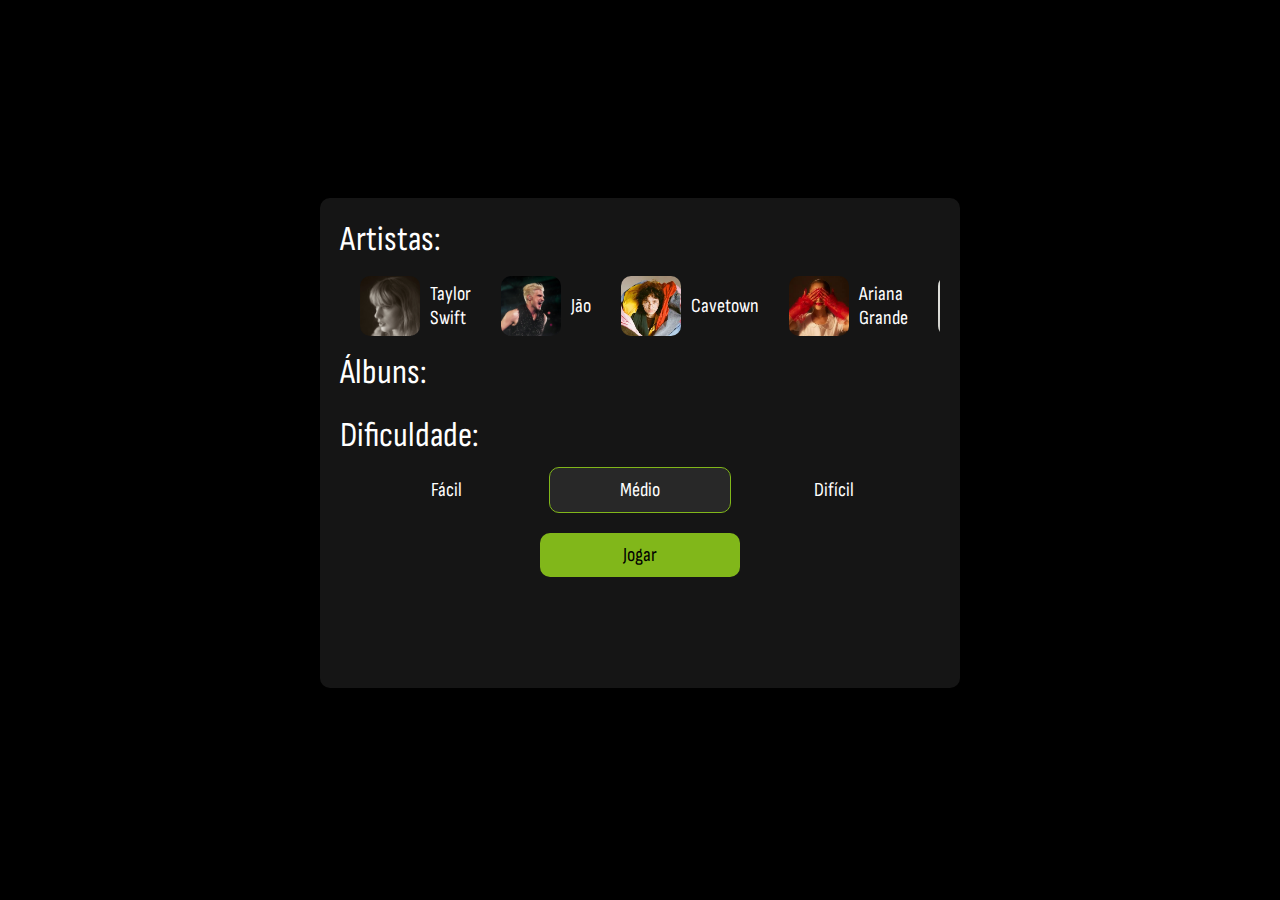
==== game.html @ 68be1957 "teste" ====
<!DOCTYPE html>
<html lang="pt-br">
<head>
    <meta charset="UTF-8">
    <meta name="viewport" content="width=device-width, initial-scale=1.0">
    <title>Jogo Sporcle Taylor Swift</title>
    <link rel="stylesheet" href="style.css">
</head>
<body>
    <main>

    </main>
    <script src="script.js"></script>
</body>
</html>
---- style.css ----
@import url('https://fonts.googleapis.com/css2?family=Sofia+Sans+Condensed:ital,wght@0,1..1000;1,1..1000&display=swap');
*{
    margin: 0;
    padding: 0;
    font-family: Sofia Sans Condensed;
    color: white;
    border: 0;
}
*::-webkit-scrollbar {
    width: 10px;
    height: 10px;
}
*::-webkit-scrollbar-track {
    background: rgba(0, 0, 0, 0);
}
*::-webkit-scrollbar-thumb {
    background-color: rgba(255, 255, 255, 0.082);
    border-radius: 10px;
}
p {
    -webkit-touch-callout: none;  /* iPhone OS, Safari */
    -webkit-user-select: none;    /* Chrome, Safari 3 */
    -khtml-user-select: none;     /* Safari 2 */
    -moz-user-select: none;       /* Firefox */
    -ms-user-select: none;        /* IE10+ */
    user-select: none;            /* Possível implementação no futuro */
    /* cursor: default; */
}
body{
    background-color: black;
    overflow: hidden;
}
main{
    display: flex;
    justify-content: center;
    align-items: center;
    width: 95vw;
    height: 95vh;
    flex-direction: column;
    gap: 10px;
    margin: auto;
    padding: 15px;
    overflow: hidden;
}
.menu{
    width: 600px;
    height: 450px;
    border-radius: 10px;
    background-color: rgba(255, 255, 255, 0.082);
    padding: 20px;
}
.titulo{
    font-size: 35px;
}
.nome{
    font-size: 20px;
}
.artista img{
    width: 60px;
    height: 60px;
    border-radius: 10px;
}
.artista{ 
    display:flex;
    justify-content: space-around;
    flex-direction: row;
    align-items: center;
    height: 50px;
    padding: 10px;
    border-radius: 10px;
    gap: 10px;
}
.artistas{
    display:flex;
    flex-direction: row;
    align-items: center;
    padding: 10px;
    overflow-x: scroll;
    gap: 10px;
}
.doisartistas{
    display:flex;
    flex-direction: row;
    align-items: center;
    gap: 10px;
}
.on{
    background-color: rgba(255, 255, 255, 0.082);
    border: 1px solid #81b71a;
    cursor: pointer;
}
.off:hover{
    background-color: rgba(255, 255, 255, 0.035);
    cursor: pointer;
}
.album img{
    width: 35px;
    height: 35px;
    border-radius: 8px;
}
.album{
    display:flex;
    justify-content: space-around;
    flex-direction: row;
    align-items: center;
    padding: 10px;
    border-radius: 10px;
    height: 40px;
    gap: 5px;
}
.album .nome{
    text-wrap: nowrap;
}
.albuns{
    display:flex;
    justify-content: space-around;
    flex-direction: row;
    align-items: center;
    gap: 10px;
    overflow-x: scroll;
    padding: 10px;
}
.dificuldade{ 
    display:flex;
    justify-content: center;
    flex-direction: row;
    align-items: center;
    width: 160px;
    padding: 10px;
    border-radius: 10px;
}
.dificuldades{
    display:flex;
    justify-content: space-around;
    flex-direction: row;
    align-items: center;
    flex-wrap: wrap;
    padding: 10px;
}
.botaojogar{
    color: black;
    width: 200px;
    padding: 10px;
    border-radius: 10px;
    border: 0;
    font-size: 20px;
    background-color: #81b71a;
    cursor: pointer;
}
.jogar{
    display: flex;
    justify-content: center;
    padding: 10px;
}
.janela{
    position: absolute;
    width: 30vw;
    height: 30vh;
    top: 35vh;
    left: 35vw;
    background-color: rgb(43, 43, 43);
    display: flex;
    justify-content: center;
    align-items: center;
    font-size: 30px;
    border-radius: 10px;
}
.jogo{
    width: 90vw;
    height: 90vh;
    border-radius: 10px;
    background-color: rgba(255, 255, 255, 0.082);
    padding: 20px;
    overflow: scroll;
}
.controle{
    display: flex;
    flex-direction: row;
    justify-content: space-between;
    align-items: center;
}
.input{
    display:flex;
    justify-content: center;
    align-items: center;
    padding: 10px;
    border-radius: 10px;
    font-size: 25px;
    border: 0;
    background-color: rgba(255, 255, 255, 0.082);
    width: 300px;
}
.input:focus{
    box-shadow: 0 0 0 0;
    border: 1px solid #81b71a;
    outline: 0;
}
.pausar{
    color: black;
    width: 150px;
    padding: 10px;
    border-radius: 10px;
    border: 0;
    font-size: 20px;
    background-color: #81b71a;
    cursor: pointer;
}
.contador, .pontuacao{
    font-size: 40px;
}
.tabelas{
    display: flex;
    overflow-x: scroll;
    padding-top: 10px;
    gap: 10px;
    justify-content: space-around;
}
.td{
    text-wrap: nowrap;
    padding: 5px;
    text-align: center;
    height: 20px;
    border-radius: 7px;
    margin-top:5px;
}
.td p{
    font-size: 20px;
    margin: 0;
    padding: 0;
}
.td{
    background-color: rgba(255, 255, 255, 0.082);
}
.th{
    background-color: #81b71a;
}
.th p{
    color: black;
}
.finish{
    width: 40vw;
    height: 40vh;
    background-color: rgb(43, 43, 43);
    display: flex;
    flex-direction: column;
    justify-content: center;
    align-items: center;
    font-size: 30px;
    border-radius: 10px;
    gap: 80px;
}
.finish button{
    color: black;
    width: 200px;
    padding: 10px;
    border-radius: 10px;
    border: 0;
    font-size: 20px;
    background-color: #81b71a;
    cursor: pointer;
}
@media (max-width: 900px){
    .menu{
        width: 85vw;
        height: 90vh;
    }
    .jogo{
        width: 85vw;
    }
    .controle{
        gap: 15px;
        flex-wrap: wrap;
        justify-content: space-around;
    }
    .pausar{
        width: 100px;
    }
    .input{
        width: 150px;
    }
    .td{
        text-wrap: wrap;
        padding: 5px;
        text-align: center;
        width: 100px;
        height: auto;
        border-radius: 7px;
        margin-top:5px;
    }
    .dificuldade{
        width: 100px;
    }
    .artista{
        height: 70px;
    }
    .doisartistas{
        flex-direction: column;
    }
    .artistas{
        gap: 10px;
    }
    .album{
        height: 50px;
    }
    .janela{
        position: absolute;
        width: 70vw;
        height: 30vh;
        top: 35vh;
        left: 15vw;
        background-color: rgb(43, 43, 43);
        display: flex;
        justify-content: center;
        align-items: center;
        font-size: 30px;
        border-radius: 10px;
        text-align: center;
    }
}
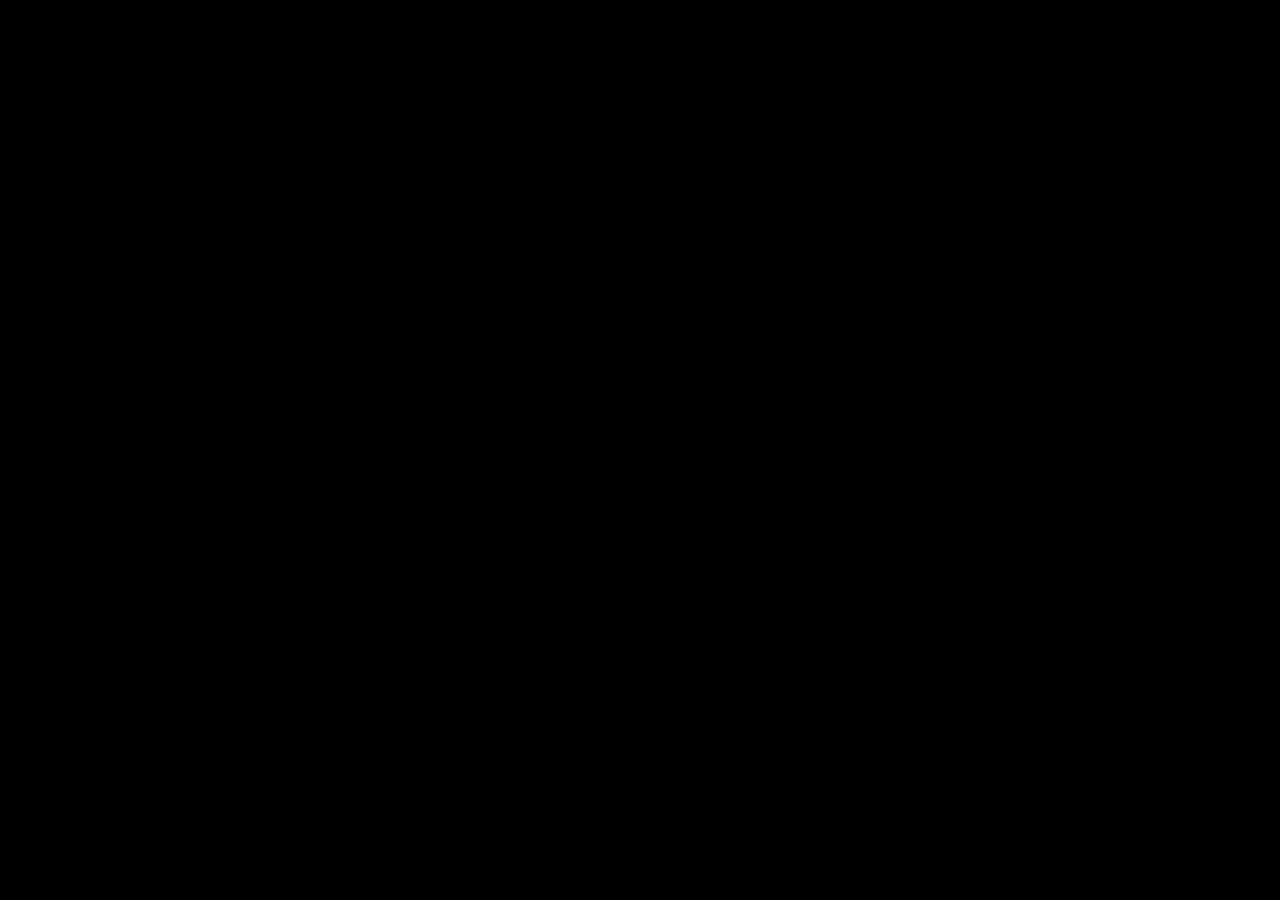
==== commit 5a74ebec: "spotify" ====
--- a/game.html
+++ b/game.html
@@ -10,6 +10,7 @@
     <main>
 
     </main>
+    <script src="https://cdn.jsdelivr.net/npm/axios/dist/axios.min.js"></script>
     <script src="script.js"></script>
 </body>
 </html>